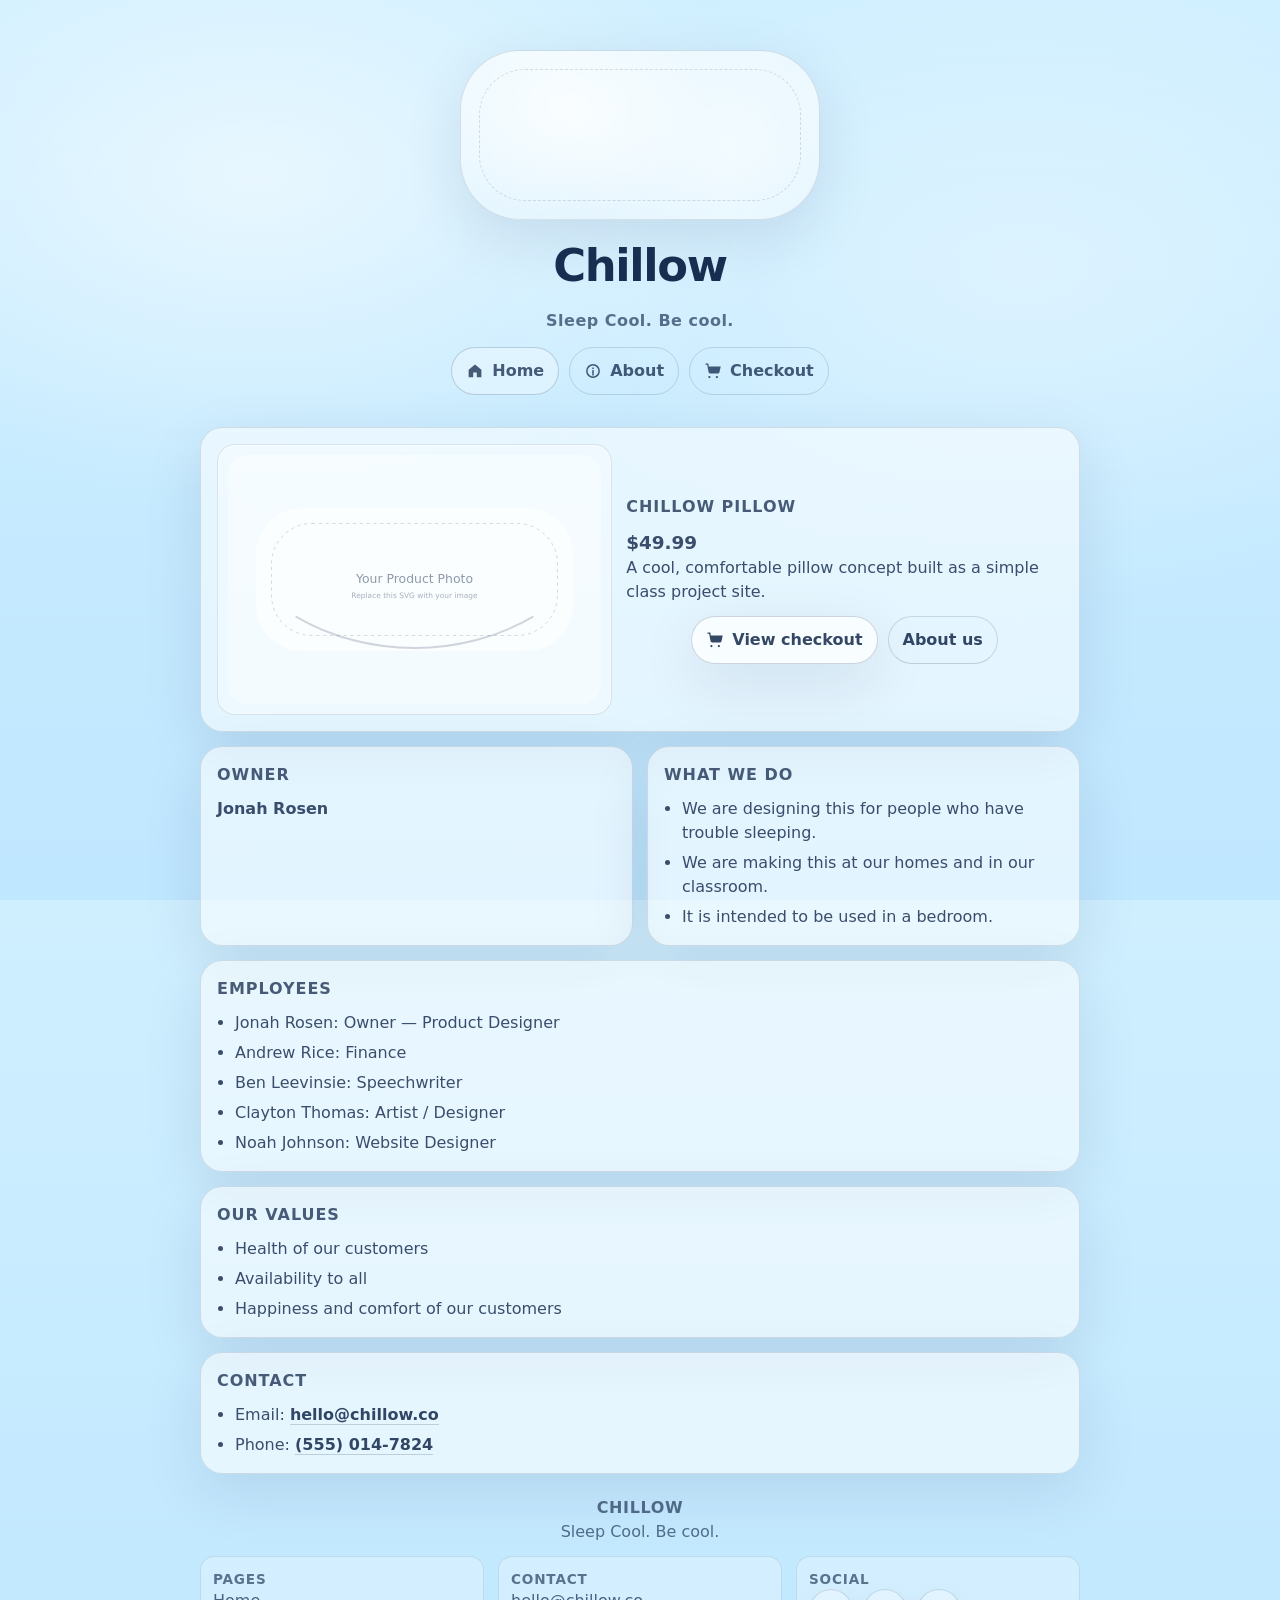
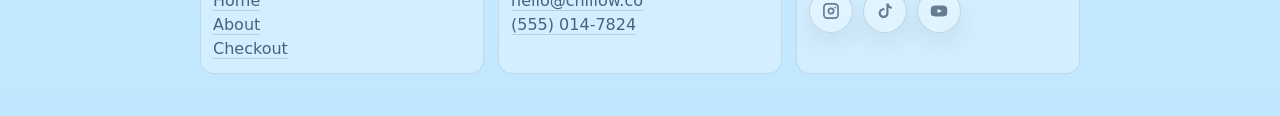
==== index.html @ e6b9cfb9 "Add files via upload" ====
<!doctype html>
<html lang="en">
  <head>
    <meta charset="UTF-8" />
    <meta name="viewport" content="width=device-width, initial-scale=1" />
    <title>Chillow</title>
    <meta
      name="description"
      content="Chillow is a comfortable pillow with a calm, minimal vibe."
    />
    <link rel="stylesheet" href="styles.css" />
    <link rel="icon" href="data:," />
  </head>
  <body>
    <main class="canvas" aria-label="Chillow">
      <div class="wrap">
        <header class="hero" aria-label="Intro">
          <div class="pillow-mark pillow-mark--hero" aria-hidden="true"></div>
          <h1>Chillow</h1>
          <p class="tagline">Sleep Cool. Be cool.</p>
          <p class="top-links">
            <a class="ghost-link" href="index.html" aria-current="page">
              <svg class="icon" aria-hidden="true" viewBox="0 0 24 24">
                <path
                  d="M12 3.2 3.5 10.3v10.1h6.1v-6.3h4.8v6.3h6.1V10.3L12 3.2Z"
                  fill="currentColor"
                />
              </svg>
              Home
            </a>
            <a class="ghost-link" href="about.html">
              <svg class="icon" aria-hidden="true" viewBox="0 0 24 24">
                <path
                  d="M12 2.8A9.2 9.2 0 1 1 2.8 12 9.2 9.2 0 0 1 12 2.8Zm0 2A7.2 7.2 0 1 0 19.2 12 7.2 7.2 0 0 0 12 4.8Z"
                  fill="currentColor"
                />
                <path d="M11 10.6h2V18h-2v-7.4Zm0-3.2h2v2h-2v-2Z" fill="currentColor" />
              </svg>
              About
            </a>
            <a class="ghost-link" href="checkout.html">
              <svg class="icon" aria-hidden="true" viewBox="0 0 24 24">
                <path
                  d="M7.2 18.5a1.5 1.5 0 1 1-1.5 1.5 1.5 1.5 0 0 1 1.5-1.5Zm10 0a1.5 1.5 0 1 1-1.5 1.5 1.5 1.5 0 0 1 1.5-1.5ZM6.2 6h16.1l-1.7 7.6a2 2 0 0 1-2 1.6H8.1a2 2 0 0 1-2-1.5L4.2 3.8H2V2h3.7l.5 2Z"
                  fill="currentColor"
                />
              </svg>
              Checkout
            </a>
          </p>
        </header>

        <section class="card product" aria-label="Product">
          <div class="product-media" aria-label="Product photo">
            <img
              class="product-img"
              src="assets/product-placeholder.svg"
              alt="Placeholder product photo (replace with your own)"
              loading="lazy"
            />
          </div>
          <div class="product-info">
            <h2>Chillow Pillow</h2>
            <p class="price">$49.99</p>
            <p class="muted">A cool, comfortable pillow concept built as a simple class project site.</p>
            <div class="actions">
              <a class="buy" href="checkout.html">
                <svg class="icon" aria-hidden="true" viewBox="0 0 24 24">
                  <path
                    d="M7.2 18.5a1.5 1.5 0 1 1-1.5 1.5 1.5 1.5 0 0 1 1.5-1.5Zm10 0a1.5 1.5 0 1 1-1.5 1.5 1.5 1.5 0 0 1 1.5-1.5ZM6.2 6h16.1l-1.7 7.6a2 2 0 0 1-2 1.6H8.1a2 2 0 0 1-2-1.5L4.2 3.8H2V2h3.7l.5 2Z"
                    fill="currentColor"
                  />
                </svg>
                View checkout
              </a>
              <a class="ghost-link" href="about.html">About us</a>
            </div>
          </div>
        </section>

        <section class="grid">
          <div class="card" aria-label="Owner">
            <h2>Owner</h2>
            <p><strong>Jonah Rosen</strong></p>
          </div>

          <div class="card" aria-label="What we do">
            <h2>What we do</h2>
            <ul>
              <li>We are designing this for people who have trouble sleeping.</li>
              <li>We are making this at our homes and in our classroom.</li>
              <li>It is intended to be used in a bedroom.</li>
            </ul>
          </div>
        </section>

        <section class="card" aria-label="Employees">
          <h2>Employees</h2>
          <ul>
            <li>Jonah Rosen: Owner &mdash; Product Designer</li>
            <li>Andrew Rice: Finance</li>
            <li>Ben Leevinsie: Speechwriter</li>
            <li>Clayton Thomas: Artist / Designer</li>
            <li>Noah Johnson: Website Designer</li>
          </ul>
        </section>

        <section class="card" aria-label="Our values">
          <h2>Our values</h2>
          <ul>
            <li>Health of our customers</li>
            <li>Availability to all</li>
            <li>Happiness and comfort of our customers</li>
          </ul>
        </section>

        <section class="card" aria-label="Contact">
          <h2>Contact</h2>
          <ul>
            <li>Email: <a href="mailto:hello@chillow.co">hello@chillow.co</a></li>
            <li>Phone: <a href="tel:+15550147824">(555) 014-7824</a></li>
          </ul>
        </section>

        <footer class="footer">
          <p class="footer-title">Chillow</p>
          <p class="footer-text">Sleep Cool. Be cool.</p>
          <div class="footer-grid" aria-label="Footer links">
            <div class="footer-col">
              <p class="footer-head">Pages</p>
              <p class="footer-links"><a href="index.html">Home</a></p>
              <p class="footer-links"><a href="about.html">About</a></p>
              <p class="footer-links"><a href="checkout.html">Checkout</a></p>
            </div>
            <div class="footer-col">
              <p class="footer-head">Contact</p>
              <p class="footer-links"><a href="mailto:hello@chillow.co">hello@chillow.co</a></p>
              <p class="footer-links"><a href="tel:+15550147824">(555) 014-7824</a></p>
            </div>
            <div class="footer-col">
              <p class="footer-head">Social</p>
              <div class="social-row">
                <a class="social-link" href="https://www.instagram.com/" aria-label="Instagram">
                  <svg class="icon" aria-hidden="true" viewBox="0 0 24 24">
                    <path
                      d="M7.5 2.5h9A5 5 0 0 1 21.5 7.5v9a5 5 0 0 1-5 5h-9a5 5 0 0 1-5-5v-9a5 5 0 0 1 5-5Zm0 2A3 3 0 0 0 4.5 7.5v9a3 3 0 0 0 3 3h9a3 3 0 0 0 3-3v-9a3 3 0 0 0-3-3h-9Z"
                      fill="currentColor"
                    />
                    <path
                      d="M12 7.8A4.2 4.2 0 1 1 7.8 12 4.2 4.2 0 0 1 12 7.8Zm0 2A2.2 2.2 0 1 0 14.2 12 2.2 2.2 0 0 0 12 9.8Z"
                      fill="currentColor"
                    />
                    <path
                      d="M17.2 6.7a1.1 1.1 0 1 1-1.1 1.1 1.1 1.1 0 0 1 1.1-1.1Z"
                      fill="currentColor"
                    />
                  </svg>
                </a>
                <a class="social-link" href="https://www.tiktok.com/" aria-label="TikTok">
                  <svg class="icon" aria-hidden="true" viewBox="0 0 24 24">
                    <path
                      d="M14.2 3h2.3c.4 2 1.8 3.6 3.8 4.1v2.3c-1.5 0-3-.5-4.1-1.3v6.6c0 3.3-2.7 5.9-5.9 5.9s-5.9-2.7-5.9-5.9S7 8.8 10.3 8.8c.4 0 .7 0 1.1.1v2.5c-.3-.1-.7-.2-1.1-.2-1.8 0-3.3 1.5-3.3 3.3s1.5 3.3 3.3 3.3 3.3-1.5 3.3-3.3V3Z"
                      fill="currentColor"
                    />
                  </svg>
                </a>
                <a class="social-link" href="https://www.youtube.com/" aria-label="YouTube">
                  <svg class="icon" aria-hidden="true" viewBox="0 0 24 24">
                    <path
                      d="M21.6 8.2a3 3 0 0 0-2.1-2.1C17.7 5.5 12 5.5 12 5.5s-5.7 0-7.5.6A3 3 0 0 0 2.4 8.2 31.4 31.4 0 0 0 2 12a31.4 31.4 0 0 0 .4 3.8 3 3 0 0 0 2.1 2.1c1.8.6 7.5.6 7.5.6s5.7 0 7.5-.6a3 3 0 0 0 2.1-2.1A31.4 31.4 0 0 0 22 12a31.4 31.4 0 0 0-.4-3.8Z"
                      fill="currentColor"
                    />
                    <path d="M10.2 9.6 15.6 12l-5.4 2.4V9.6Z" fill="white" fill-opacity="0.95" />
                  </svg>
                </a>
              </div>
            </div>
          </div>
        </footer>
      </div>
    </main>
  </body>
</html>
---- styles.css ----
:root {
  --bg: #cfefff;
  --bg-2: #bfe7ff;
  --surface: rgba(255, 255, 255, 0.55);
  --stroke: rgba(9, 30, 66, 0.12);
  --shadow: 0 18px 60px rgba(9, 30, 66, 0.10);
  --radius: 22px;
}

* {
  box-sizing: border-box;
}

html,
body {
  height: 100%;
}

html {
  background: linear-gradient(180deg, var(--bg), var(--bg-2));
}

html::before {
  content: "";
  position: fixed;
  inset: 0;
  z-index: -1;
  pointer-events: none;
  background:
    radial-gradient(900px 540px at 20% 20%, rgba(255, 255, 255, 0.55), transparent 60%),
    radial-gradient(900px 540px at 80% 30%, rgba(255, 255, 255, 0.35), transparent 62%),
    linear-gradient(180deg, var(--bg), var(--bg-2));
}

body {
  margin: 0;
  font-family:
    ui-sans-serif,
    system-ui,
    -apple-system,
    Segoe UI,
    Roboto,
    Helvetica,
    Arial,
    Apple Color Emoji,
    Segoe UI Emoji;
  background: transparent;
  line-height: 1.5;
}

.container {
  width: min(1120px, calc(100% - 40px));
  margin: 0 auto;
}

.canvas {
  min-height: 100vh;
  display: grid;
  place-items: center;
  padding: 40px 22px;
}

.wrap {
  width: min(880px, 100%);
  display: grid;
  gap: 14px;
}

.hero {
  display: grid;
  justify-items: center;
  text-align: center;
  gap: 10px;
  padding: 10px 0 18px;
}

.top-links {
  margin: 4px 0 0;
  display: flex;
  gap: 10px;
  flex-wrap: wrap;
  justify-content: center;
}

.icon {
  width: 18px;
  height: 18px;
  display: inline-block;
  vertical-align: -3px;
}

.ghost-link .icon,
.buy .icon {
  margin-right: 8px;
}

.hero h1 {
  margin: 2px 0 0;
  letter-spacing: -0.03em;
  font-size: clamp(2rem, 4vw, 2.8rem);
  color: rgba(9, 30, 66, 0.92);
}

.tagline {
  margin: 0;
  font-weight: 700;
  letter-spacing: 0.03em;
  color: rgba(9, 30, 66, 0.62);
}

.price-note {
  font-size: 0.95rem;
  font-weight: 800;
  color: rgba(9, 30, 66, 0.62);
}

.muted {
  color: rgba(9, 30, 66, 0.62);
}

.actions {
  margin: 12px 0 0;
  display: flex;
  gap: 10px;
  flex-wrap: wrap;
  justify-content: center;
}

.buy {
  display: inline-flex;
  align-items: center;
  justify-content: center;
  padding: 11px 14px;
  border-radius: 999px;
  border: 1px solid rgba(9, 30, 66, 0.18);
  background: rgba(255, 255, 255, 0.75);
  box-shadow: var(--shadow);
  text-decoration: none;
  color: rgba(9, 30, 66, 0.86);
  font-weight: 800;
  font-family: inherit;
  font-size: 1rem;
}

.buy:hover {
  filter: brightness(0.98);
}

.ghost-link {
  display: inline-flex;
  align-items: center;
  padding: 11px 14px;
  border-radius: 999px;
  border: 1px solid rgba(9, 30, 66, 0.14);
  background: transparent;
  text-decoration: none;
  color: rgba(9, 30, 66, 0.72);
  font-weight: 700;
}

.ghost-link[aria-current="page"] {
  background: rgba(255, 255, 255, 0.30);
  border-color: rgba(9, 30, 66, 0.18);
}

.card {
  border-radius: var(--radius);
  border: 1px solid var(--stroke);
  background: var(--surface);
  box-shadow: var(--shadow);
  padding: 16px;
}

.card h2 {
  margin: 0 0 10px;
  font-size: 1rem;
  letter-spacing: 0.06em;
  text-transform: uppercase;
  color: rgba(9, 30, 66, 0.72);
}

.card p {
  margin: 0;
  color: rgba(9, 30, 66, 0.78);
}

.card a {
  color: rgba(9, 30, 66, 0.82);
  font-weight: 700;
  text-decoration: none;
  border-bottom: 1px solid rgba(9, 30, 66, 0.18);
}

.card a:hover {
  border-bottom-color: rgba(9, 30, 66, 0.35);
}

.card ul {
  margin: 0;
  padding-left: 18px;
  color: rgba(9, 30, 66, 0.78);
}

.card li + li {
  margin-top: 6px;
}

.grid {
  display: grid;
  grid-template-columns: repeat(2, minmax(0, 1fr));
  gap: 14px;
}

.product {
  display: grid;
  grid-template-columns: 0.95fr 1.05fr;
  gap: 14px;
  align-items: center;
}

.product-media {
  border-radius: calc(var(--radius) - 4px);
  border: 1px solid rgba(9, 30, 66, 0.10);
  background: rgba(255, 255, 255, 0.35);
  padding: 10px;
  box-shadow: inset 0 0 0 1px rgba(255, 255, 255, 0.35);
}

.product-img {
  width: 100%;
  height: auto;
  display: block;
  border-radius: calc(var(--radius) - 10px);
}

.price {
  margin: 6px 0 10px;
  font-size: 1.15rem;
  font-weight: 900;
  color: rgba(9, 30, 66, 0.86);
}

.footer {
  text-align: center;
  color: rgba(9, 30, 66, 0.62);
  padding: 8px 0 2px;
}

.footer p {
  margin: 0;
}

.footer-title {
  font-weight: 900;
  letter-spacing: 0.04em;
  text-transform: uppercase;
}

.footer-text {
  margin-top: 6px;
}

.footer-links {
  margin-top: 10px;
}

.footer-links a {
  color: rgba(9, 30, 66, 0.68);
  text-decoration: none;
  border-bottom: 1px solid rgba(9, 30, 66, 0.14);
}

.footer-links a:hover {
  border-bottom-color: rgba(9, 30, 66, 0.30);
}

.footer-grid {
  margin-top: 12px;
  display: grid;
  grid-template-columns: repeat(3, minmax(0, 1fr));
  gap: 14px;
  text-align: left;
}

.footer-col {
  border-radius: calc(var(--radius) - 8px);
  border: 1px solid rgba(9, 30, 66, 0.10);
  background: rgba(255, 255, 255, 0.28);
  padding: 12px;
}

.footer-head {
  margin: 0 0 8px;
  font-weight: 900;
  letter-spacing: 0.06em;
  text-transform: uppercase;
  color: rgba(9, 30, 66, 0.60);
  font-size: 0.85rem;
}

.footer-links {
  margin: 0;
}

.social-row {
  display: flex;
  gap: 10px;
  flex-wrap: wrap;
}

.social-link {
  display: inline-flex;
  align-items: center;
  justify-content: center;
  width: 44px;
  height: 44px;
  border-radius: 999px;
  border: 1px solid rgba(9, 30, 66, 0.14);
  background: rgba(255, 255, 255, 0.30);
  box-shadow: 0 10px 24px rgba(9, 30, 66, 0.08);
  text-decoration: none;
  color: rgba(9, 30, 66, 0.72);
}

.social-link:hover {
  filter: brightness(0.98);
}

.social-link .icon {
  margin: 0;
  width: 20px;
  height: 20px;
  opacity: 0.78;
}

.team {
  display: grid;
  grid-template-columns: repeat(2, minmax(0, 1fr));
  gap: 12px;
}

.person {
  display: grid;
  grid-template-columns: 46px 1fr;
  gap: 12px;
  align-items: center;
}

.avatar {
  width: 46px;
  height: 46px;
  border-radius: 999px;
  border: 1px solid rgba(9, 30, 66, 0.14);
  background:
    radial-gradient(18px 18px at 30% 30%, rgba(255, 255, 255, 0.80), transparent 60%),
    linear-gradient(180deg, rgba(255, 255, 255, 0.42), rgba(255, 255, 255, 0.18));
  box-shadow: 0 10px 24px rgba(9, 30, 66, 0.08);
  display: grid;
  place-items: center;
  color: rgba(9, 30, 66, 0.68);
}

.initials {
  font-weight: 900;
  letter-spacing: 0.06em;
  font-size: 0.85rem;
}

.icon-team {
  width: 22px;
  height: 22px;
}

.who {
  display: grid;
  gap: 2px;
}

.who .name {
  font-weight: 900;
  color: rgba(9, 30, 66, 0.86);
}

.who .role {
  color: rgba(9, 30, 66, 0.62);
  font-weight: 700;
  font-size: 0.95rem;
}

.checkout {
  display: grid;
  grid-template-columns: 0.9fr 1.1fr;
  gap: 14px;
  align-items: start;
}

.summary-title {
  margin: 0;
  font-weight: 900;
  color: rgba(9, 30, 66, 0.86);
}

.summary-row {
  display: flex;
  align-items: baseline;
  justify-content: space-between;
  gap: 14px;
  border-top: 1px solid rgba(9, 30, 66, 0.10);
  padding-top: 10px;
  margin-top: 10px;
}

.summary-row.total {
  font-weight: 900;
  color: rgba(9, 30, 66, 0.86);
}

.summary-price {
  margin: 0;
  font-weight: 900;
  color: rgba(9, 30, 66, 0.86);
}

.form {
  display: grid;
  gap: 10px;
}

.field {
  display: grid;
  gap: 6px;
}

.field label {
  font-weight: 800;
  color: rgba(9, 30, 66, 0.72);
  font-size: 0.95rem;
}

.field input {
  border-radius: 14px;
  border: 1px solid rgba(9, 30, 66, 0.14);
  background: rgba(255, 255, 255, 0.65);
  padding: 11px 12px;
  font: inherit;
  color: rgba(9, 30, 66, 0.86);
  outline: none;
}

.field input:focus {
  border-color: rgba(9, 30, 66, 0.26);
  box-shadow: 0 0 0 4px rgba(255, 255, 255, 0.35);
}

.two-col {
  display: grid;
  grid-template-columns: 1fr 1fr;
  gap: 10px;
}

.buy {
  cursor: pointer;
}

.pillow-mark {
  width: min(520px, 92vw);
  height: min(320px, 54vw);
  border-radius: 72px;
  border: 1px solid var(--stroke);
  background:
    radial-gradient(220px 180px at 30% 35%, rgba(255, 255, 255, 0.75), transparent 62%),
    radial-gradient(260px 200px at 75% 60%, rgba(255, 255, 255, 0.50), transparent 65%),
    linear-gradient(180deg, rgba(255, 255, 255, 0.55), rgba(255, 255, 255, 0.30));
  box-shadow: var(--shadow);
  position: relative;
  overflow: hidden;
}

.pillow-mark::before {
  content: "";
  position: absolute;
  inset: 18px;
  border-radius: 56px;
  border: 1px dashed rgba(9, 30, 66, 0.14);
}

.pillow-mark--hero {
  width: min(360px, 78vw);
  height: 170px;
  border-radius: 60px;
}

.pillow-mark--hero::before {
  border-radius: 46px;
}

@media (max-width: 760px) {
  .grid {
    grid-template-columns: 1fr;
  }
  .product {
    grid-template-columns: 1fr;
  }
  .footer-grid {
    grid-template-columns: 1fr;
  }
  .team {
    grid-template-columns: 1fr;
  }
  .checkout {
    grid-template-columns: 1fr;
  }
  .two-col {
    grid-template-columns: 1fr;
  }
  .pillow-mark {
    height: 220px;
    border-radius: 56px;
  }
  .pillow-mark::before {
    border-radius: 44px;
  }
  .pillow-mark--hero {
    height: 140px;
    border-radius: 52px;
  }
  .pillow-mark--hero::before {
    border-radius: 40px;
  }
}
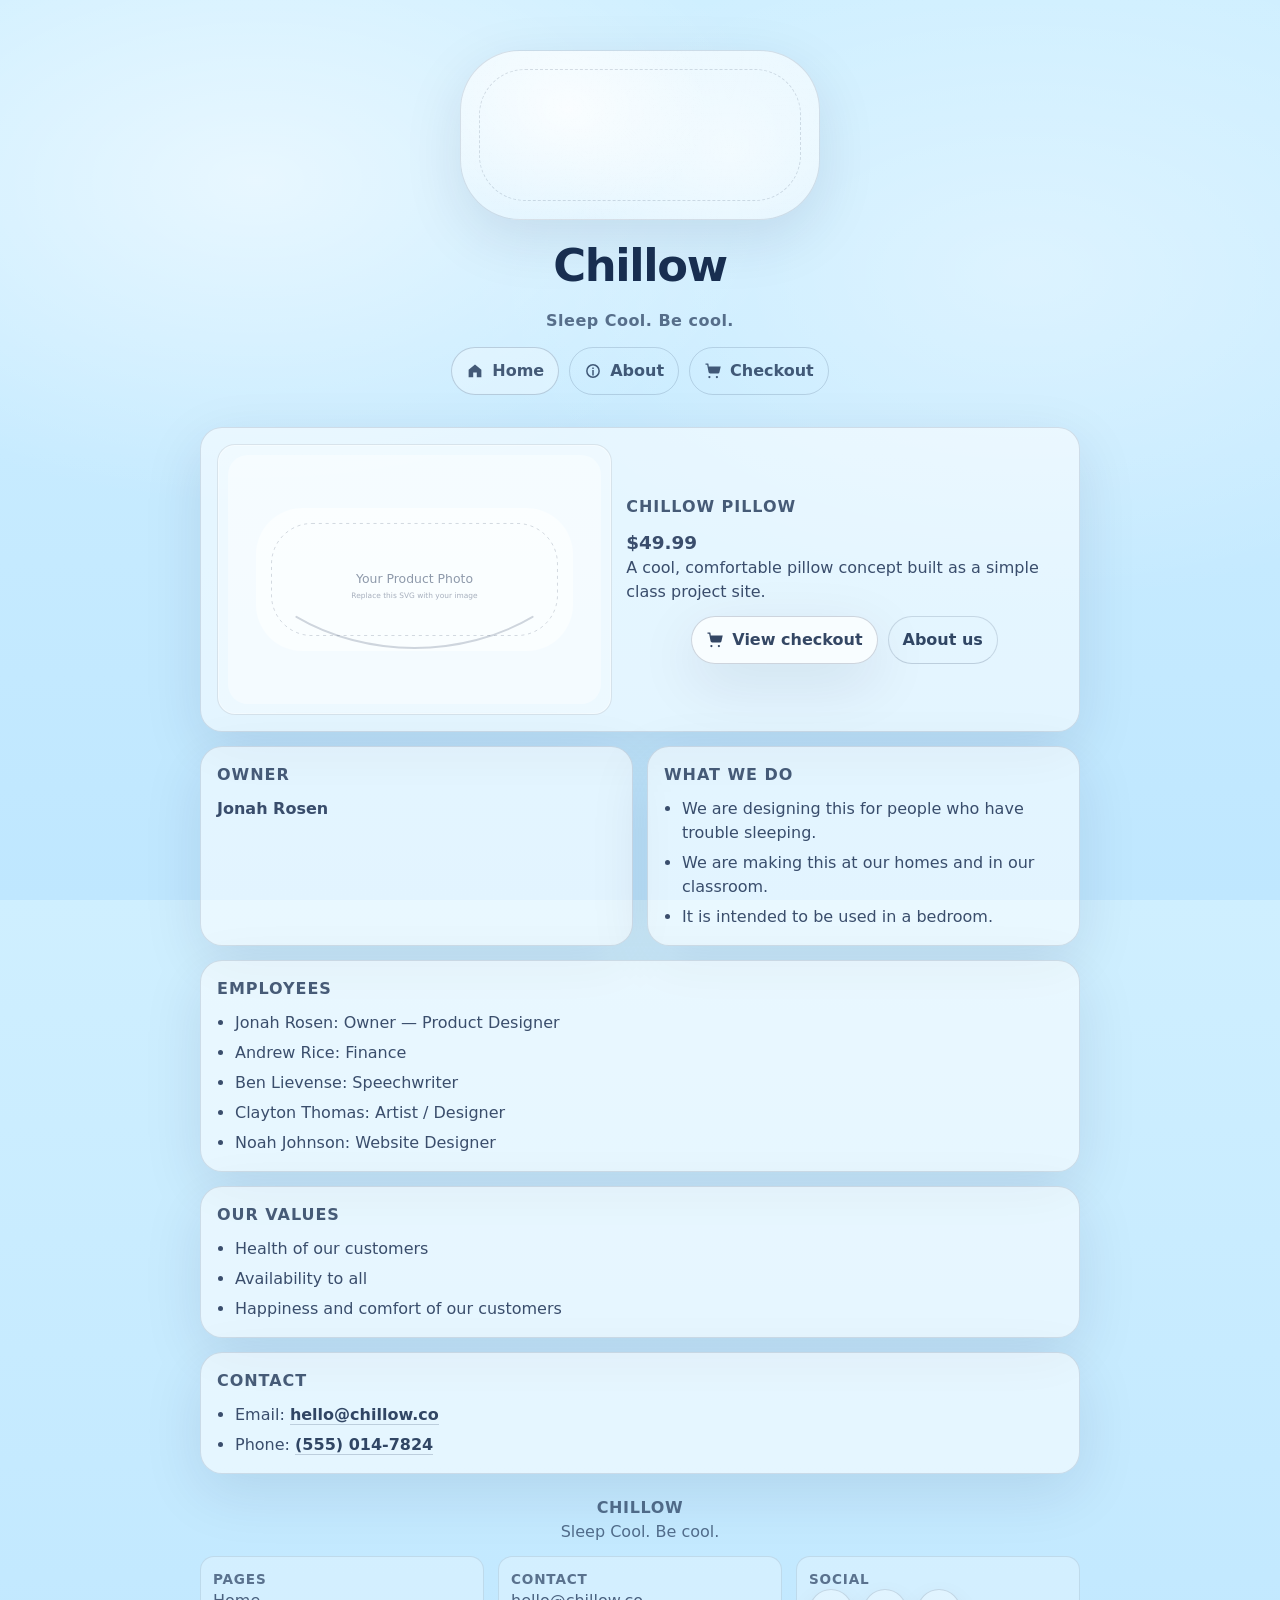
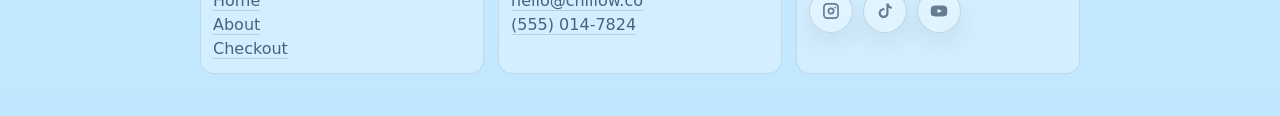
==== commit ef698d75: "Update index.html" ====
--- a/index.html
+++ b/index.html
@@ -99,7 +99,7 @@
           <ul>
             <li>Jonah Rosen: Owner &mdash; Product Designer</li>
             <li>Andrew Rice: Finance</li>
-            <li>Ben Leevinsie: Speechwriter</li>
+            <li>Ben Lievense: Speechwriter</li>
             <li>Clayton Thomas: Artist / Designer</li>
             <li>Noah Johnson: Website Designer</li>
           </ul>
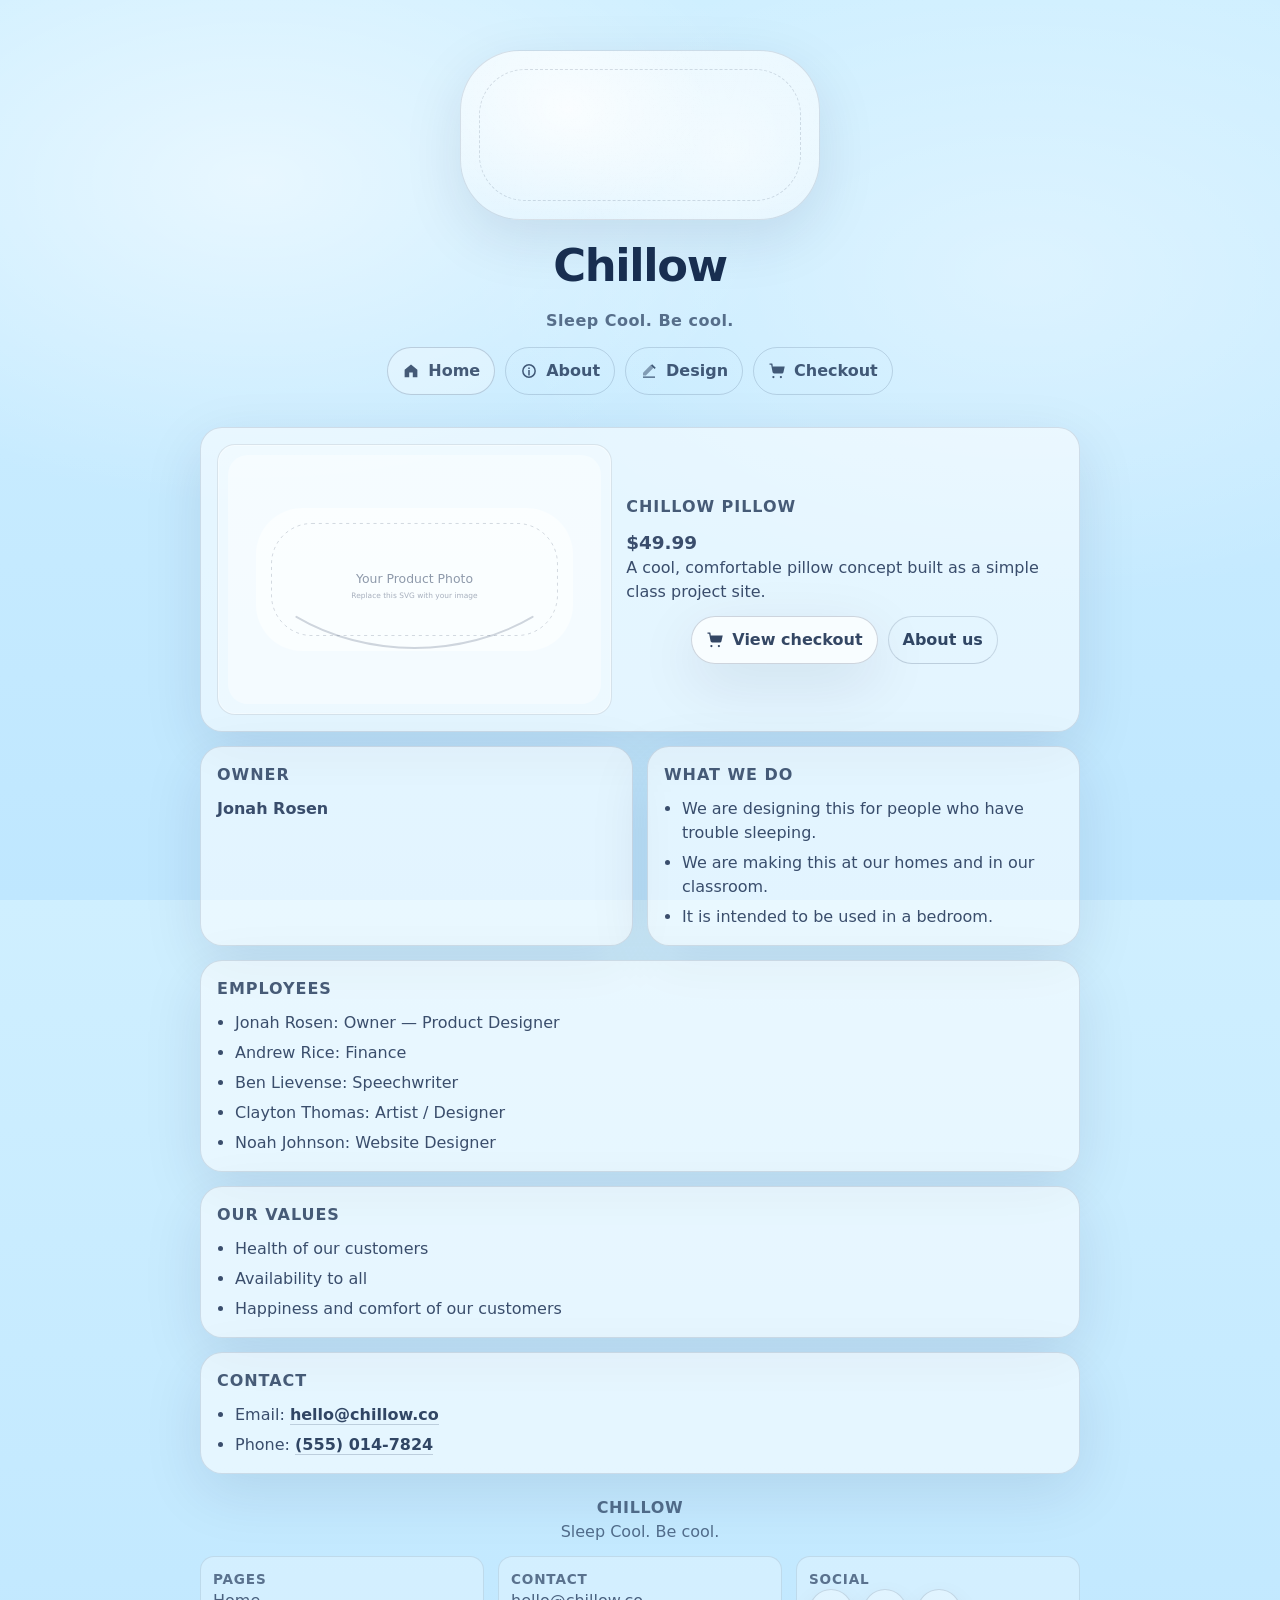
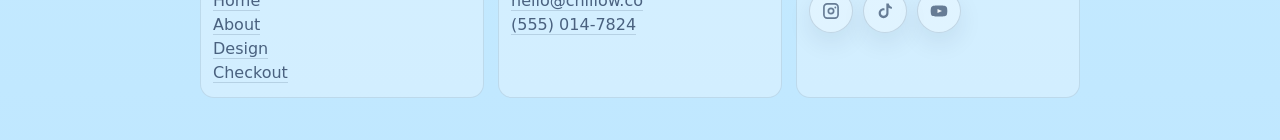
==== commit c4295adc: "Add files via upload" ====
--- a/index.html
+++ b/index.html
@@ -37,6 +37,20 @@
                 <path d="M11 10.6h2V18h-2v-7.4Zm0-3.2h2v2h-2v-2Z" fill="currentColor" />
               </svg>
               About
+            </a>
+            <a class="ghost-link" href="design.html">
+              <svg class="icon" aria-hidden="true" viewBox="0 0 24 24">
+                <path
+                  d="M4 14.2 14.6 3.6l3.8 3.8L7.8 18H4v-3.8Z"
+                  fill="currentColor"
+                  opacity="0.55"
+                />
+                <path
+                  d="M16.2 2.9 21 7.7l-1.5 1.5-4.8-4.8 1.5-1.5ZM4 19.2h16v1.9H4v-1.9Z"
+                  fill="currentColor"
+                />
+              </svg>
+              Design
             </a>
             <a class="ghost-link" href="checkout.html">
               <svg class="icon" aria-hidden="true" viewBox="0 0 24 24">
@@ -130,6 +144,7 @@
               <p class="footer-head">Pages</p>
               <p class="footer-links"><a href="index.html">Home</a></p>
               <p class="footer-links"><a href="about.html">About</a></p>
+              <p class="footer-links"><a href="design.html">Design</a></p>
               <p class="footer-links"><a href="checkout.html">Checkout</a></p>
             </div>
             <div class="footer-col">
--- a/styles.css
+++ b/styles.css
@@ -494,6 +494,22 @@
   border-radius: 46px;
 }
 
+.design-media {
+  margin-top: 12px;
+  border-radius: calc(var(--radius) - 4px);
+  border: 1px solid rgba(9, 30, 66, 0.10);
+  background: rgba(255, 255, 255, 0.35);
+  padding: 10px;
+  box-shadow: inset 0 0 0 1px rgba(255, 255, 255, 0.35);
+}
+
+.design-img {
+  width: 100%;
+  height: auto;
+  display: block;
+  border-radius: calc(var(--radius) - 10px);
+}
+
 @media (max-width: 760px) {
   .grid {
     grid-template-columns: 1fr;
